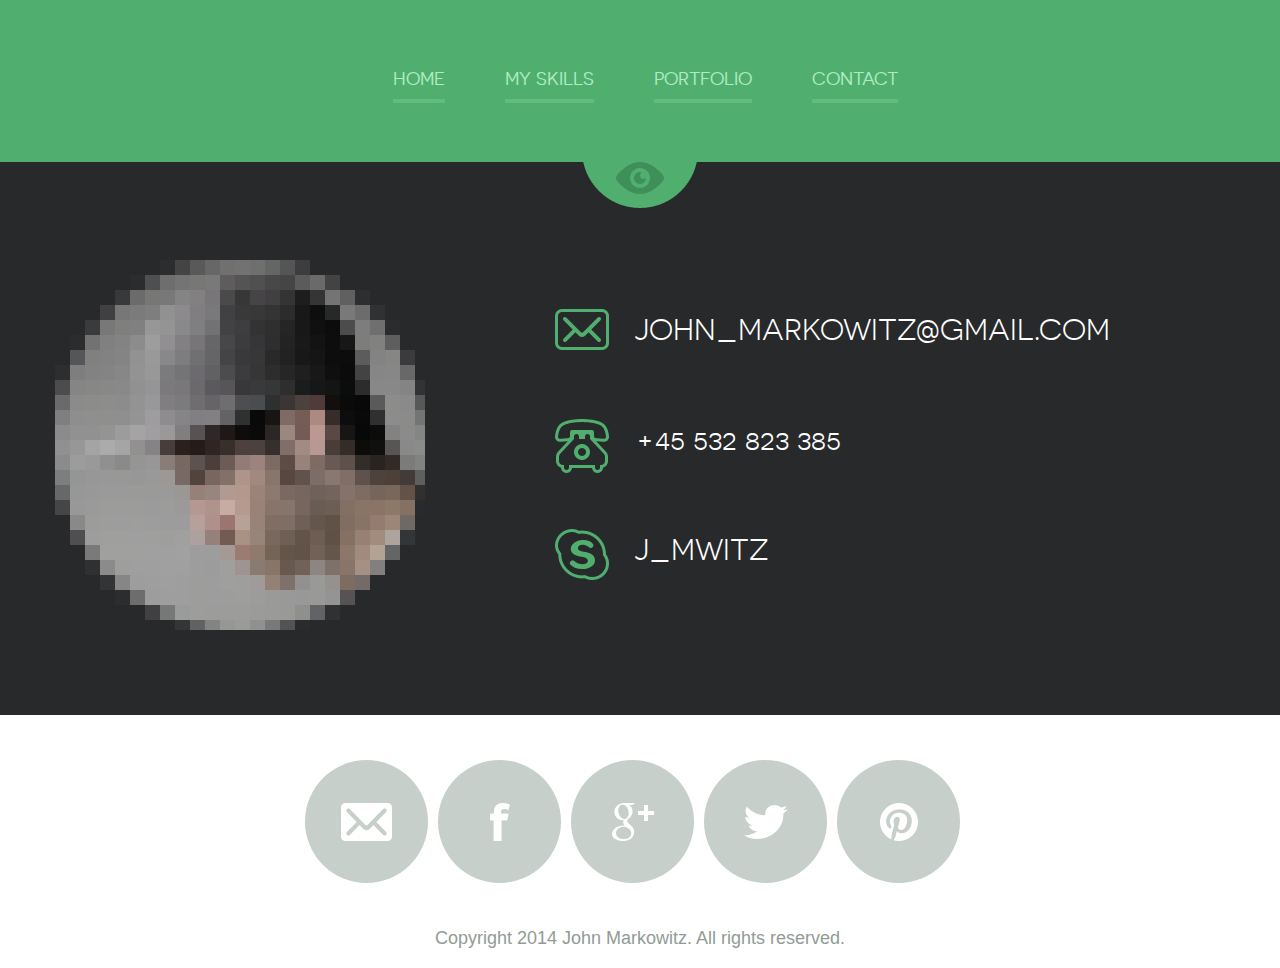
==== contact.html @ 9488f03a "Initial Commit" ====
<!DOCTYPE html>
<!--[if lte IE 8]> <html class="oldie" lang="en"> <![endif]-->
<!--[if IE 9]> <html class="ie9" lang="en"> <![endif]-->
<!--[if gt IE 9]><!--> <html lang="en"> <!--<![endif]-->
<head>
	<meta charset="utf-8">
	<meta name="viewport" content="width=device-width, initial-scale=1, maximum-scale=1, minimum-scale=1, user-scalable=no">
	<meta http-equiv="X-UA-Compatible" content="IE=edge,chrome=1">
	<meta name="format-detection" content="telephone=no">
	<title>John Markowitz</title>
	<link rel="stylesheet" href="js/fancybox/jquery.fancybox.css" type="text/css" media="screen" />
	<link rel="stylesheet" href="css/all.css" />
	<link rel="stylesheet" href="css/screen.css" />
	<!--[if lt IE 9]>
		<script src="http://html5shiv.googlecode.com/svn/trunk/html5.js"></script>
	<![endif]-->
</head>
<body>
	<div id="wrapper" class="portfolio">
		<div class="wrapper-holder">
			<header id="header">
				<a class="menu_trigger" href="#">menu</a>
					<nav id="nav">
						<ul>
							<li><a href="index.html">Home</a></li>
							<li><a href="myskills.html">My skills</a></li>
							<li><a href="Portfolio.html">Portfolio</a></li>
							<li><a class="active" href="Contact.html">Contact</a></li>
						</ul>
					</nav>
			</header>
		</div>
		<div class="wrapper-holder grey">
			<section id="main">
				<div class="images_holder"><img src="images/pic_08.png" alt=""></div>
				<div class="box_contact">
					<span class="email">john_markowitz@gmail.com</span>
					<span class="phone">+45 532 823 385</span>
					<span class="skype">J_mwitz</span>
				</div>
				<div class="clear"></div>
			</section>
		</div>
		<footer id="footer">
			<div class="footer-content">
				<ul class="social">
					<li class="email"><a href="#">Email</a></li>
					<li class="facebook"><a href="#">Facebook</a></li>
					<li class="google"><a href="#">Google+</a></li>
					<li class="twitter"><a href="#">Twitter</a></li>
					<li class="pinterest"><a href="#">Pinterest</a></li>
				</ul>
				<p class="copy">Copyright 2014 John Markowitz. All rights reserved.</p>
			</div>
		</footer>	
	</div>
	<script src="http://code.jquery.com/jquery-1.11.1.min.js"></script>
	<script src="js/isotope.pkgd.min.js"></script>
	<script src="js/cells-by-row.js"></script>
	<script type="text/javascript" src="js/fancybox/jquery.fancybox.pack.js"></script>
	<script type="text/javascript" src="js/main.js"></script>
</body>
</html>
---- css/all.css ----
@font-face {
    font-family: 'novecentosanswide';
    src: url('../fonts/novecentosanswide-normal-webfont.eot');
    src: url('../fonts/novecentosanswide-normal-webfont.eot?#iefix') format('embedded-opentype'),
         url('../fonts/novecentosanswide-normal-webfont.woff') format('woff'),
         url('../fonts/novecentosanswide-normal-webfont.ttf') format('truetype'),
         url('../fonts/novecentosanswide-normal-webfont.svg#novecento_sans_widenormal') format('svg');
    font-weight: normal;
    font-style: normal;
}
@font-face {
    font-family: 'novecentosanswide';
    src: url('../fonts/novecentosanswide-bold-webfont.eot');
    src: url('../fonts/novecentosanswide-bold-webfont.eot?#iefix') format('embedded-opentype'),
         url('../fonts/novecentosanswide-bold-webfont.woff') format('woff'),
         url('../fonts/novecentosanswide-bold-webfont.ttf') format('truetype'),
         url('../fonts/novecentosanswide-bold-webfont.svg#novecentosanswidebold') format('svg');
    font-weight: bold;
    font-style: normal;
}
@font-face {
    font-family: 'novecento_sans_widebook';
    src: url('../fonts/novecentosanswide-book-webfont.eot');
    src: url('../fonts/novecentosanswide-book-webfont.eot?#iefix') format('embedded-opentype'),
         url('../fonts/novecentosanswide-book-webfont.woff') format('woff'),
         url('../fonts/novecentosanswide-book-webfont.ttf') format('truetype'),
         url('../fonts/novecentosanswide-book-webfont.svg#novecento_sans_widebook') format('svg');
    font-weight: normal;
    font-style: normal;
}
@font-face {
    font-family: 'novecento_sans_widemedium';
    src: url('../fonts/novecentosanswide-medium-webfont.eot');
    src: url('../fonts/novecentosanswide-medium-webfont.eot?#iefix') format('embedded-opentype'),
         url('../fonts/novecentosanswide-medium-webfont.woff') format('woff'),
         url('../fonts/novecentosanswide-medium-webfont.ttf') format('truetype'),
         url('../fonts/novecentosanswide-medium-webfont.svg#novecento_sans_widemedium') format('svg');
    font-weight: normal;
    font-style: normal;
}
html, body, div, span, applet, object, iframe,
h1, h2, h3, h4, h5, h6, p, blockquote, pre,
a, abbr, acronym, address, big, cite, code,
del, dfn, em, img, ins, kbd, q, s, samp,
small, strike, sub, sup, tt, var,
b, u, i, center,
dl, dt, dd, ol, ul, li,
fieldset, form, label, legend,
table, caption, tbody, tfoot, thead, tr, th, td,
article, aside, canvas, details, figcaption, figure, 
footer, header, hgroup, menu, nav, section, summary,
time, mark, audio, video {
	margin: 0;
	padding: 0;
	border: 0;
	font-size: 100%;
	font: inherit;
	vertical-align: baseline;
}

article, aside, details, figcaption, figure, 
footer, header, hgroup, menu, nav, section {
	display: block;
}

img {
	vertical-align: middle;
}

ol, ul {
	list-style: none;
}

blockquote, q {
	quotes: none;
}

blockquote:before, blockquote:after,
q:before, q:after {
	content: '';
	content: none;
}

table {
	border-collapse: collapse;
	border-spacing: 0;
}

a[href], label[for], select, 
input[type=checkbox], input[type=radio] {
	cursor: pointer;
}

button, input[type=button], input[type=image], 
input[type=reset], input[type=submit] {
	padding: 0;
	overflow: visible;
	cursor: pointer;
}
input[type=text], input[type=email], input[type=reset], input[type=button], input[type=submit], button{
	-webkit-appearance: none;
	-webkit-border-radius: 0;
}
input[type=url], input[type=password], input[type=text], input[type=email], input[type=reset], input[type=button], input[type=submit], button, textarea{
     -webkit-appearance: none;
     -webkit-border-radius: 0;
     box-sizing: border-box;-webkit-box-sizing: border-box; -moz-box-sizing: border-box;
}

button::-moz-focus-inner, 
input[type=button]::-moz-focus-inner, 
input[type=image]::-moz-focus-inner, 
input[type=reset]::-moz-focus-inner, 
input[type=submit]::-moz-focus-inner {
	border: 0;
}


body,
html {height: 100%;}
body{
	margin:0;
	color:#a4a7ac;
	font:18px Arial, Helvetica, sans-serif;
	-webkit-text-size-adjust: none; 
}
img{border-style:none; vertical-align: top;}
a{text-decoration:none; color:#6e6e6e;}
a:hover{text-decoration:underline;}
#wrapper{
	width:100%;
	height: 100%;
	display:table;
}
.wrapper-holder {
	width:100%;
    display:table-row;
    background: #50af6f;
}
.wrapper-holder.grey{background: #28292b;}
#header {
	max-width: 1170px;
	margin: 0 auto;
	padding: 69px 0 50px;
	position:relative;
}
.menu_trigger{
	width: 31px;
	height: 31px;
	right:0;
	background: url(../images/btn_mobile_menu.png) no-repeat;
	text-indent: -9999em;
	display: none;
	top: 5px;
	position: absolute;
}
.logo {
	text-align:center;
	font-family: 'novecentosanswide';
	font-weight:bold;
	color: #fff;
	font-size: 72px;
	line-height: 74px;
	display: block;
	text-transform: uppercase;
	margin: 85px 0 23px;
}
#nav {
	position: relative;
	display: table;
	margin: 0 auto 22px;
	padding: 0 0 0 10px;
}
#nav ul {
	text-align: center;
}
#nav ul li {
	float: left;
	padding: 0 0 0 60px;
}
#nav ul li:first-child{padding: 0;}
#nav ul a {
	color: #aeecc2;
	font-size: 18px;
	line-height: 20px;
	text-transform: uppercase;
	padding: 0 0 10px;
	border-bottom: 4px solid #62bb7f;
	font-family: 'novecentosanswide';
	font-weight: normal;
}
#nav ul a:hover,#nav ul a.active{
	color: #fff;
	border-bottom: 4px solid #fff;
	text-decoration: none;
	-webkit-transition: all 0.5s ease-in-out;
-moz-transition: all 0.5s ease-in-out;
-o-transition: all 0.5s ease-in-out;
transition: all 0.5s ease-in-out;
}
h2.slogan{
	display: block;
	text-align: center;
	text-transform: uppercase;
	font-family: 'novecento_sans_widebook';
	font-size: 30px;
	line-height: 32px;
	color: #aeecc2;
	padding: 34px 0 50px 0;
	background: url(../images/slogan_bg.gif) no-repeat 50% 0;
}
/*main
 */
#main{
	max-width: 1170px;
	margin: 0 auto;
	padding: 93px 0 76px;
	position:relative;
	background: url(../images/icon_header.png) no-repeat 50% 0;
}
#main h2{
	display: block;
	text-align: center;
	text-transform: uppercase;
	font-family: 'novecento_sans_widebook';
	font-size: 30px;
	line-height: 32px;
	color: #fff;
	margin: 0 0 81px;
}
.box_timeline_holder{
	background: url(../images/bg_timeline_l.png) no-repeat 0 70px;
	position: relative;
	padding: 0 0 0 100px;
	overflow: hidden;
}
.box_timeline{
	background: url(../images/bg_timeline_r.png) no-repeat 100% 70px;
	position: relative;
	padding: 0 100px 0 0;
	overflow: hidden;
}
.box_timeline ul{
	position: relative;
	background: url(../images/bg_ul.gif) repeat-x 0 76px;
	overflow: hidden;
}
.box_timeline ul li{
	float:left;
	width: 170px;
	margin: 0 0 0 30px;
	background: url(../images/bg_ul.gif) repeat-x 0 76px;
}
.box_timeline ul li:first-child{margin: 0;}
.box_timeline ul li .date{
	background: url(../images/bg_timeline_c.png) no-repeat 50% 0;
	height: 86px;
	width: 170px;
	margin: 0 auto 12px;
	overflow: hidden;
}
.box_timeline ul li .date span{
	font-family: 'novecentosanswide';
	font-weight:bold;
	color: #fff;
	font-size: 14px;
	line-height: 16px;
	display: block;
	text-align: center;
	padding: 15px 0 0 0;
}
.box_timeline h3{
	font-family: 'novecento_sans_widemedium';
	color: #50af6f;
	font-size: 14px;
	line-height: 16px;
	display: block;
	text-align: center;
	margin: 0 0 10px;
}
.box_timeline p{
	font-family: Arial, Helvetica, sans-serif;
	color: #a4a7ac;
	font-size: 16px;
	line-height: 18px;
	display: block;
	text-align: center;
	margin: 0 0 10px;
}
/*skills*/
#main .skills_holder h2{text-align: left;margin: 0 0 40px;}
.skills_holder{
	width: 100%;
	overflow: hidden;
	margin: 0 0 40px;
}
.skills_holder .column {
	width: 470px;
	float: left;
	margin: 0 10px 0 0;
}
.skills_holder .column.column-add {
	float: right;
	margin: 0;
}
.progress{
	overflow: hidden;
	width: 100%;
	margin: 20px 0 3px 0;
}
.progress li{
	overflow: hidden;
	height: 43px;
	line-height: 43px;
	background: #46484c;
	border-radius: 5px;
	behavior: url(css/PIE.htc);
	margin: 0 0 27px;
}
.progress li span{
	background: #50af6f;
	color: #fff;
	text-transform:uppercase;
	display: block;
	font-family: 'novecentosanswide';
	font-weight: normal;
	font-size: 18px;
	padding: 0 0 0 20px;
}
.progress li span.photoshop{width: 100%;}
.progress li span.illustrator{width: 70%;}
.progress li span.indesign{width: 40%;}
.progress li span.flash{width: 80%;}
.progress li span.html{width: 75%;}
.progress li span.wordpress{width: 85%;}
.progress li span.jquery{width: 70%;}
.progress li span.seo{width: 40%;}
.plagin_list{
	width: 100%;
	overflow: hidden;
	margin: 0 0 65px;
}
.plagin_list li{
	float:left;
	margin: 0 0 0 25px;
	border-radius: 50%;
	behavior: url(css/PIE.htc);
	text-indent: -9999px;
	background: #28292b;
	width: 121px;
	height: 121px;
	position:relative;
	display: inline-block;
	border: 1px solid #46484c;
}
.plagin_list li:first-child{margin: 0;}
.plagin_list li a{
	display: block;
	vertical-align: middle;
	height: 100%;
	position: relative;
}
.plagin_list li.li_1 a{background: url(../images/icon_ps.png) no-repeat 50% 50% ;}
.plagin_list li.li_2 a{background: url(../images/icon_ai.png) no-repeat 50% 50% ;}
.plagin_list li.li_3 a{background: url(../images/icon_ld.png) no-repeat 50% 50% ;}
.plagin_list li.li_4 a{background: url(../images/icon_fl.png) no-repeat 50% 50% ;}
.plagin_list li.li_5 a{background: url(../images/icon_html.png) no-repeat 50% 50% ;}
.plagin_list li.li_6 a{background: url(../images/icon_wp.png) no-repeat 50% 50% ;}
.plagin_list li.li_7 a{background: url(../images/icon_jq.png) no-repeat 50% 50% ;}
.plagin_list li.li_8 a{background: url(../images/icon_seo.png) no-repeat 50% 50% ;}
.wrapper-holder.grey p{padding: 0 0 25px;}
.plagin_list.none{display: none;}

/*portfolio*/
.sub_nav {
	position: relative;
	display: table;
	margin: 0 auto 79px;
	padding: 0 0 0 10px;
	text-align: center;
}
.sub_nav li {
	padding: 0 0 0 45px;
	display: inline-block;
}
/* .sub_nav li:first-child{padding: 0;} */
.sub_nav a {
	color: #a4a7ac;
	font-size: 14px;
	line-height: 16px;
	text-transform: uppercase;
	padding: 0 0 10px;
	border-bottom: 4px solid #3b3c3e;
	font-family: 'novecentosanswide';
	font-weight: normal;
}
.sub_nav a:hover,.sub_nav a.active{
	color: #50af6f;
	border-bottom: 4px solid #50af6f;
	text-decoration: none;
	-webkit-transition: all 0.5s ease-in-out;
-moz-transition: all 0.5s ease-in-out;
-o-transition: all 0.5s ease-in-out;
transition: all 0.5s ease-in-out;
}
/* begin add */
.sub_nav li {
	color: #a4a7ac;
	font-size: 14px;
	line-height: 16px;
	text-transform: uppercase;
	margin: 0 22px;
	padding: 0 0 10px;
	border-bottom: 4px solid #3b3c3e;
	font-family: 'novecentosanswide';
	font-weight: normal;
}
.sub_nav li:hover,.sub_nav .active {
	color: #50af6f;
	border-bottom: 4px solid #50af6f;
	text-decoration: none;
	cursor: pointer;
	-webkit-transition: all 0.5s ease-in-out;
	-moz-transition: all 0.5s ease-in-out;
	-o-transition: all 0.5s ease-in-out;
	transition: all 0.5s ease-in-out;
}
/* end add */
.item-list {
	overflow: hidden;
	text-align:center;
	margin: 0 0 0 -24px;
}
.item-list li {
	display:inline-block;
	margin: 0 0 25px 24px;
	vertical-align: top;
	font-size: 0;
}
.item {
	text-align: center;
	width: 270px;
	margin: 0 auto;
}
.item .image {
	position: relative;
}
.item .image img {
	max-width: 100%;
	height:auto;
	border-radius: 50%;
}
.item .hover {
	display: none;
	height: 100%;
    left: 0;
    position: absolute;
    top: 0;
    width: 100%;
    background: #6abb84;
	opacity: 0.9;
	border-radius: 50%;
	behavior: url(css/PIE.htc);
}
.item .hover.active{display: block;}
.item .item-content {
	position: relative;
	display: table-cell;
	vertical-align: middle;
	height: 270px;
	z-index: 400;
	padding: 0 30px;
}
.item a{
	text-decoration: none;
}
.item .item-content h4{
	display: block;
	background: url(../images/bg_white_border.gif) no-repeat 50% 100%;
	color: #fff;
	text-transform: uppercase;
	font-family: 'novecentosanswide';
	font-weight:bold;
	font-size: 14px;
	line-height: 16px;
	padding: 0 0 20px;
	text-align: center;
	margin: 0 0 15px;
}
.item .item-content p{
	color: #fff;
	text-align: center;
	display: block;
	font-size: 15px;
	line-height: 17px;
}
/*contact*/
.clear{clear: both;}
.images_holder{
	float: left;
	margin:5px 130px 0 0;
	width: 370px;
}
.images_holder img{
	width: 100%;
	height: auto;
	display: inline;
}
.box_contact{
	overflow:hidden;
	margin: 54px 0 0 0;
}
.box_contact span{
	color: #fff;
	font-family: 'novecento_sans_widebook';
	font-size: 30px;
	line-height: 32px;
	text-transform: uppercase;
	display: block;
	margin: 0 0 55px;
	padding: 5px 0 18px 80px;
}
.box_contact span.email{background: url(../images/icon_email2.png) no-repeat;}
.box_contact span.phone{background: url(../images/icon_phone.png) no-repeat;}
.box_contact span.skype{background: url(../images/icon_skype.png) no-repeat;}
/*footer
 */
#footer {
    width:100%;
    overflow:hidden;
    display:table-footer-group;
    background:#fff;
}
.footer-content {
	max-width: 1170px;
	margin: 0 auto;
	padding: 45px 0 20px;
	color: #a5a5a5;
}
.footer-content .social{
	overflow:hidden;
	margin: 0 auto 45px;
	width: 670px;
}
.footer-content .social li{
	float:left;
	margin: 0 0 0 10px;
	border-radius: 50%;
	behavior: url(css/PIE.htc);
	text-indent: -9999px;
	background: #c6cfc9;
	width: 123px;
	height: 123px;
	position:relative;
	display: table;
}
.footer-content .social li:first-child{margin: 0;}
.footer-content .social li:hover{
	background: #50af6f;
	-webkit-transition: all 0.5s ease-in-out;
-moz-transition: all 0.5s ease-in-out;
-o-transition: all 0.5s ease-in-out;
transition: all 0.5s ease-in-out;
}
.footer-content .social li a{
	display: table-cell;	
	position: relative;
}
.footer-content .social li.email a{background: url(../images/icon_email.png) no-repeat 50% 50% ;}
.footer-content .social li.facebook a{background: url(../images/icon_fb.png) no-repeat 50% 50%;}
.footer-content .social li.google a{background: url(../images/icon_gl.png) no-repeat 50% 50% ;}
.footer-content .social li.twitter a{background: url(../images/icon_tw.png) no-repeat 50% 50% ;}
.footer-content .social li.pinterest a{background: url(../images/icon_pn.png) no-repeat 50% 50%;}
.footer-content p{
	font:18px/20px Arial, Helvetica, sans-serif;
	display: block;
	text-align: center;
	color: #929c95;
}
/* begin add	 */
.popup_portfolio{
	max-width: 1132px;
}
.popup_portfolio h3{
	padding-top:26px;
	font-family: 'novecentosanswide';
	font-weight:bold;
	color: #63666a;
	font-size: 18px;
	line-height: 18px;
	text-transform: uppercase;
}
.popup_portfolio time{
	font-family: 'novecentosanswide';
	color: #abacaf;
	font-size: 12px;
	line-height: 12px;
	text-transform: uppercase;
}
.popup_portfolio p{
	padding: 17px 0 8px;
	color: #808286;
	font-size: 16px;
	line-height: 30px;
}
.popup_portfolio img {
	width: 100%;
	height: auto;
	border-radius: 8px;
}
.fancybox-close {
	width: 46px;
	height: 46px;
	top: -23px;
	right: -20px;
	background-image: url(../images/ico_btn-close.png);
}
.fancybox-opened .fancybox-skin{
	padding: 20px !important;
	border-radius: 10px;
}
.fancybox-nav {
	display: none;
}
/* end add	 */

@media (-webkit-min-device-pixel-ratio:2) ,(min--moz-device-pixel-ratio:2),(-o-min-device-pixel-ratio:2/1),(min-device-pixel-ratio:2),(min-resolution:192dpi),(min-resolution:2dppx){
	#main {
		background-image: url(../images/icon_header@x2.png);
		background-size:114px 46px;
	}
	.menu_trigger{
		background-image: url(../images/btn_mobile_menu@x2.png);
		background-size:31px 30px;
	}
	.slogan{
		background-image: url(../images/slogan_bg@x2.gif);
		background-size:80px 4px;
	}
	.box_timeline_holder{
		background-image: url(../images/bg_timeline_l@x2.png);
		background-size:100px 16px;
	}
	.box_timeline{
		background-image: url(../images/bg_timeline_r@x2.png);
		background-size:100px 16px;
	}
	.box_timeline ul li .date{
		background-image: url(../images/bg_timeline_c@x2.png);
		background-size:50px 86px;
	}
	.footer-content .social li.email a{
		background-image: url(../images/icon_email@x2.png);
		background-size:51px 38px;
	}
	.footer-content .social li.facebook a{
		background-image: url(../images/icon_fb@x2.png);
		background-size:20px 38px;
	}
	.footer-content .social li.google a{
		background-image: url(../images/icon_gl@x2.png);
		background-size:42px 38px;
	}
	.footer-content .social li.twitter a{
		background-image: url(../images/icon_tw@x2.png);
		background-size:44px 34px;
	}
	.footer-content .social li.pinterest a{
		background-image: url(../images/icon_pn@x2.png);
		background-size:38px 38px;
	}
	.plagin_list li.li_1 a{
		background-image: url(../images/icon_ps@x2.png);
		background-size:49px 42px;
	}
	.plagin_list li.li_2 a{
		background-image: url(../images/icon_ai@x2.png);
		background-size:45px 42px;
	}
	.plagin_list li.li_3 a{
		background-image: url(../images/icon_ld@x2.png);
		background-size:40px 43px;
	}
	.plagin_list li.li_4 a{
		background-image: url(../images/icon_fl@x2.png);
		background-size:34px 42px;
	}
	.plagin_list li.li_5 a{
		background-image: url(../images/icon_html@x2.png);
		background-size:39px 55px;
	}
	.plagin_list li.li_6 a{
		background-image: url(../images/icon_wp@x2.png);
		background-size:55px 55px;
	}
	.plagin_list li.li_7 a{
		background-image: url(../images/icon_jq@x2.png);
		background-size:87px 20px;
	}
	.plagin_list li.li_8 a{
		background-image: url(../images/icon_seo@x2.png);
		background-size:60px 24px;
	}
	.box_contact span.email{
		background-image: url(../images/icon_email2@x2.png);
		background-size:54px 41px;
	}
	.box_contact span.phone{
		background-image: url(../images/icon_phone@x2.png);
		background-size:54px 54px;
	}
	.box_contact span.skype{
		background-image: url(../images/icon_skype@x2.png);
		background-size:54px 51px;
	}
/* begin add	 */
	.fancybox-close {
		background-image: url(../images/ico_btn-close@x2.png);
		background-size:46px 46px;
	}
/* end add	 */
}
---- css/screen.css ----
@media only screen and (max-width : 1210px) {
}
@media only screen and (max-width : 1190px) {
	#main {margin:0 20px;}
	.box_timeline_holder{padding: 0 0 0 60px;}
	.box_timeline{padding: 0 60px 0 0;}
	.box_timeline ul li{margin: 0 0 0 25px;}
	.skills_holder .column{width: 450px;}
	.plagin_list li{margin: 0 0 0 2%;display: inline-block;float: none;width: 10%;height: 110px;}
	.item-list{margin: 0;}
/* 	.item-list li{ width: 30%; margin-left: 0;text-align: center;} */

	#container.item-list{width: 900px; margin: 0 auto;}
}
@media only screen and (max-width : 1130px) {
	.box_timeline_holder{padding: 0 0 0 40px;}
	.box_timeline{padding: 0 40px 0 0;}
	.box_timeline ul li{margin: 0 0 0 15px;}
	.images_holder{margin: 5px 80px 0 0;}
	.box_contact span{font-size: 25px;}
}
@media only screen and (max-width : 1100px) {
	.plagin_list li{ }
}
@media only screen and (max-width : 1050px) {
	.box_timeline_holder{padding: 0 0 0 20px;}
	.box_timeline{padding: 0 20px 0 0;}
	.box_timeline ul li{margin: 0 0 0 5px;}
	.plagin_list li{ height: 90px;}
/* 	.item-list li{ width: 49%;} */
}
@media only screen and (max-width : 980px) {

	#nav {float:none; width: 100%;}
	#nav ul {
		text-align:center;
		margin:0;
	}
	#nav ul li {
		display:inline-block;
		padding: 0 15px;
		float:none;
	}
	.logo {
		margin: 0 auto 20px;
		font-size: 62px;
		line-height: 70px;
	}
	#header {
		padding: 20px 10px;
	}
	.box_timeline_holder{padding: 0 0 0 10px;}
	.box_timeline{padding: 0 10px 0 0;}
	.box_timeline ul li{margin: 0;width: 20%;}
	.skills_holder .column{
		width: 100%;
		float: none;
		display: block;
	}
	.skills_holder .column.column-add {padding: 0 !important;}
	.plagin_list.none{display: block;width: 540px;margin: 0 auto 30px;}
	.plagin_list{display: none;}
	.plagin_list.none li{height: 121px;width: 121px;}
	.box_contact span{font-size: 23px;margin: 0 0 40px;}
	.images_holder{margin: 5px 30px 0 0;width: 300px;}
	.box_contact{margin: 40px 0 0 0;}
	#main .skills_holder h2{margin: 0 0 25px;}
	h2.slogan{
		padding-bottom: 14px;
	}
	#container.item-list{width: 600px;}
	.sub_nav li{padding:10px 0;}
}
@media only screen and (max-width : 840px) {
	.box_timeline ul li{margin: 0;width: 100%;float: none;}
	#main h2{margin: 0 0 30px;}
	.images_holder {
		margin: 5px auto 20px;
		width: 300px;
		float: none;
	}
	.box_contact {
		margin: 40px auto 0;
		width: 460px;
	}
	.box_timeline_holder,.box_timeline{background: none;}
}
@media only screen and (max-width : 768px) {
	.footer-content {padding: 45px 10px 20px;}
	.menu_trigger {
		display: block;
		top: 28px;
	}
	#nav {display: none;padding: 0;margin: 0 0 25px;top: 20px;}
	#nav ul li {
		display:block;
		padding: 0;	
	}
	#nav ul a {
		display:block;
		padding: 8px;
	}
	#nav ul a:hover {
		color: #fff;
		text-decoration:none;
	}
	.footer-content .social{margin: 0 auto 30px;}
	.footer-content .social li{margin: 0 0 0 4px; width: 50px; height: 50px;}
	.footer-content .social li.email a{	background-size: 20px auto;	}
	.footer-content .social li.facebook a{	background-size: 15px auto;	}
	.footer-content .social li.google a{	background-size: 20px auto;	}
	.footer-content .social li.twitter a{	background-size: 20px auto;	}
	.footer-content .social li.pinterest a{	background-size: 20px auto;	}
	.footer-content .social{width: 269px;}
	.logo {font-size: 56px;line-height: 68px;}
	#wrapper.inner .menu_trigger,#wrapper.portfolio .menu_trigger{top: 6px;}
}
@media only screen and (max-width : 680px) {
	#container.item-list{width: 300px;}
	.item-list li{margin-left:0;}
}
@media only screen and (max-width : 640px) {
	.menu_trigger {
		top: 25px;
	}
	.plagin_list.none{width: 480px;}
	.plagin_list.none li{width: 20%;margin: 0 0 0 2%;height: 95px;}
	.skills_holder{margin: 0 0 10px;}
	.logo{
		font-size: 54px;
		line-height: 60px;
	}
}
@media only screen and (max-width : 600px) {
/* 	.sub_nav li{padding: 0 0 0 30px;} */
	.logo{
		font-size: 46px;
		line-height: 56px;
	}
/* 	.item{
		width: 180px;
	}
	.item .item-content{
		height: 180px;
	}
	.item .item-content p{
		display: none
	} */
}
@media only screen and (max-width : 550px) {
	.plagin_list.none{width: 420px;}
	.plagin_list.none li{width: 20%;margin: 0 0 0 2%;height: 84px;}
	.sub_nav li{padding: 0;text-align: center;margin: 0 0 15px; display: block;}
	.sub_nav{margin: 0 auto 40px;}
	.box_contact {
		margin: 40px auto 0;
		width: 300px;
	}
	.box_contact span.email{font-size: 14px;}
	#nav ul a:hover, #nav ul a.active,#nav ul a{border: none;}
	#wrapper.portfolio #main{padding:93px 0 0 0; }
	.logo{margin: 0 auto 20px;font-size: 40px;		line-height: 52px;}
}
@media only screen and (max-width : 480px) {
	.logo{
		font-size: 52px;
		line-height: 54px;
	}
	.slogan{
		font-size: 20px;
		line-height: 22px;
	}
	.plagin_list.none{display: none;}
	.plagin_list{display: block;}
	.plagin_list li,.plagin_list li:first-child{display: inline-block; vertical-align: top; width: 45%; height: auto; border: 0;margin: 0 2% 2% 2%;}
	.plagin_list li a,.plagin_list li:first-child a{width: 121px;height: 121px;border: 1px solid #46484c;border-radius: 50%;margin: 0 auto;}
	.plagin_list{margin: 0 0 20px;}
	#main{margin: 0 10px;}
/* 	.item-list{margin: 0;}
	.item-list li{margin: 0 0 20px;} */
	.menu_trigger{top: 20px;}
}
@media screen and (max-width:420px) {
/* 	.item{
		width: 130px;
	}
	.item .item-content{
		height: 130px;
		padding: 0 15px;
	} */
	.logo{
		font-size: 42px;
		line-height: 44px;
	}
	.slogan{
		font-size: 16px;
		line-height: 18px;
	}
	.box_contact {
		margin: 40px auto 0;
		width: 280px;
	}
	.box_contact span.email{font-size: 12px;}
	.images_holder{width: 280px;margin: 0 auto 20px;}
}
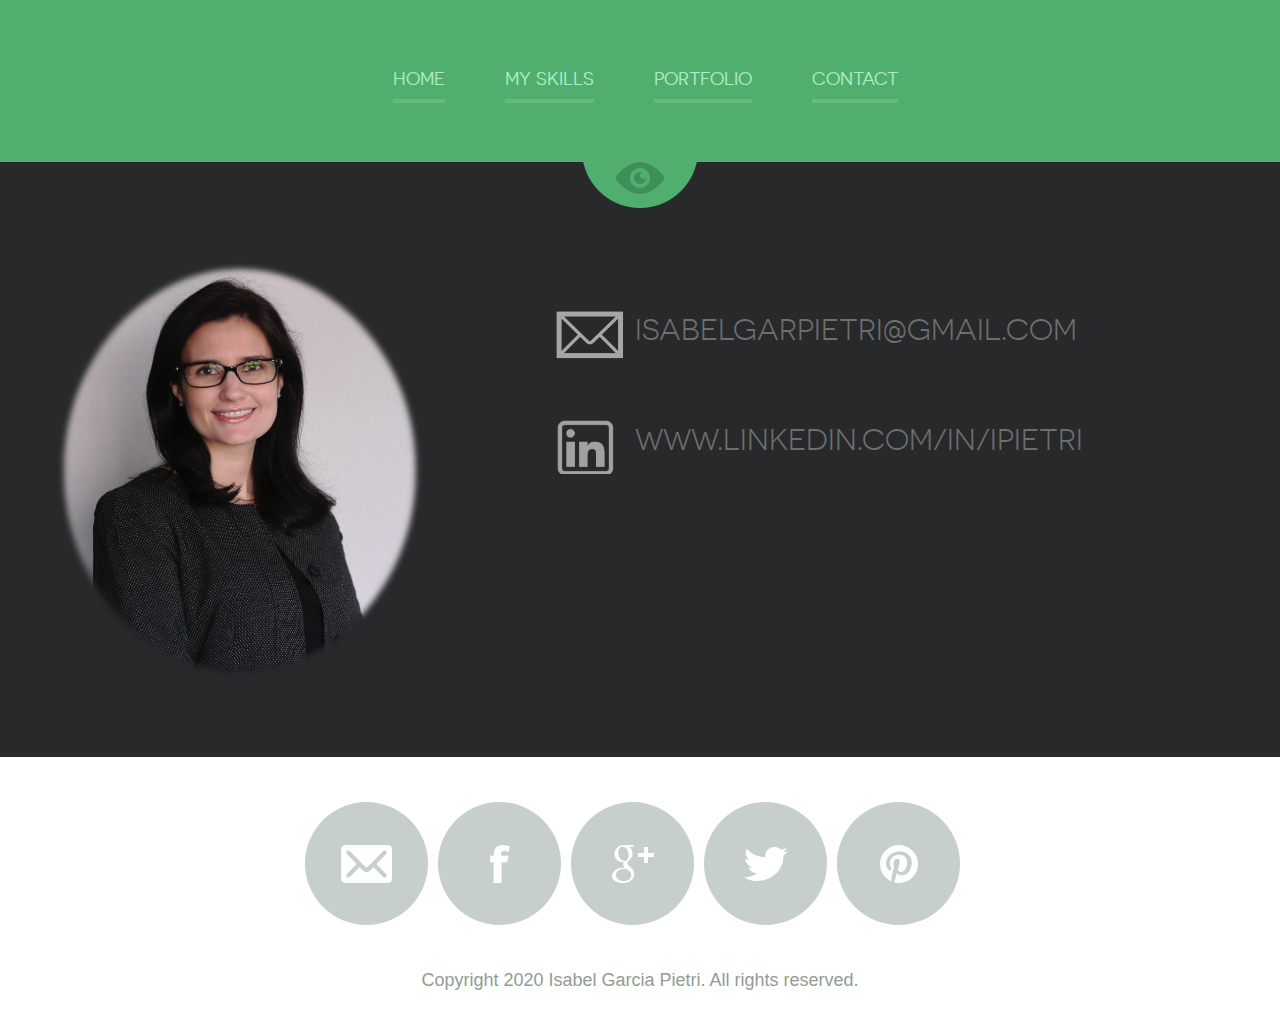
==== commit fe4cd209: "changes 17Dec2020" ====
--- a/contact.html
+++ b/contact.html
@@ -7,7 +7,7 @@
 	<meta name="viewport" content="width=device-width, initial-scale=1, maximum-scale=1, minimum-scale=1, user-scalable=no">
 	<meta http-equiv="X-UA-Compatible" content="IE=edge,chrome=1">
 	<meta name="format-detection" content="telephone=no">
-	<title>John Markowitz</title>
+	<title>Isabel Garcia Pietri</title>
 	<link rel="stylesheet" href="js/fancybox/jquery.fancybox.css" type="text/css" media="screen" />
 	<link rel="stylesheet" href="css/all.css" />
 	<link rel="stylesheet" href="css/screen.css" />
@@ -32,11 +32,10 @@
 		</div>
 		<div class="wrapper-holder grey">
 			<section id="main">
-				<div class="images_holder"><img src="images/pic_08.png" alt=""></div>
+				<div class="images_holder"><img src="images/my_pic.png" alt=""></div>
 				<div class="box_contact">
-					<span class="email">john_markowitz@gmail.com</span>
-					<span class="phone">+45 532 823 385</span>
-					<span class="skype">J_mwitz</span>
+					<span class="email"><a href= "mailto: isabelgarpietri@gmail.com" target="_blank">isabelgarpietri@gmail.com</a></span>
+					<span class="skype"><a href= "https://www.linkedin.com/in/ipietri" target="_blank">www.linkedin.com/in/ipietri </a> </span>
 				</div>
 				<div class="clear"></div>
 			</section>
@@ -50,7 +49,7 @@
 					<li class="twitter"><a href="#">Twitter</a></li>
 					<li class="pinterest"><a href="#">Pinterest</a></li>
 				</ul>
-				<p class="copy">Copyright 2014 John Markowitz. All rights reserved.</p>
+				<p class="copy">Copyright 2020 Isabel Garcia Pietri. All rights reserved.</p>
 			</div>
 		</footer>	
 	</div>
--- a/css/all.css
+++ b/css/all.css
@@ -522,7 +522,7 @@
 }
 .box_contact span.email{background: url(../images/icon_email2.png) no-repeat;}
 .box_contact span.phone{background: url(../images/icon_phone.png) no-repeat;}
-.box_contact span.skype{background: url(../images/icon_skype.png) no-repeat;}
+.box_contact span.skype{background: url(../images/icon_linkedIn.png) no-repeat;}
 /*footer
  */
 #footer {
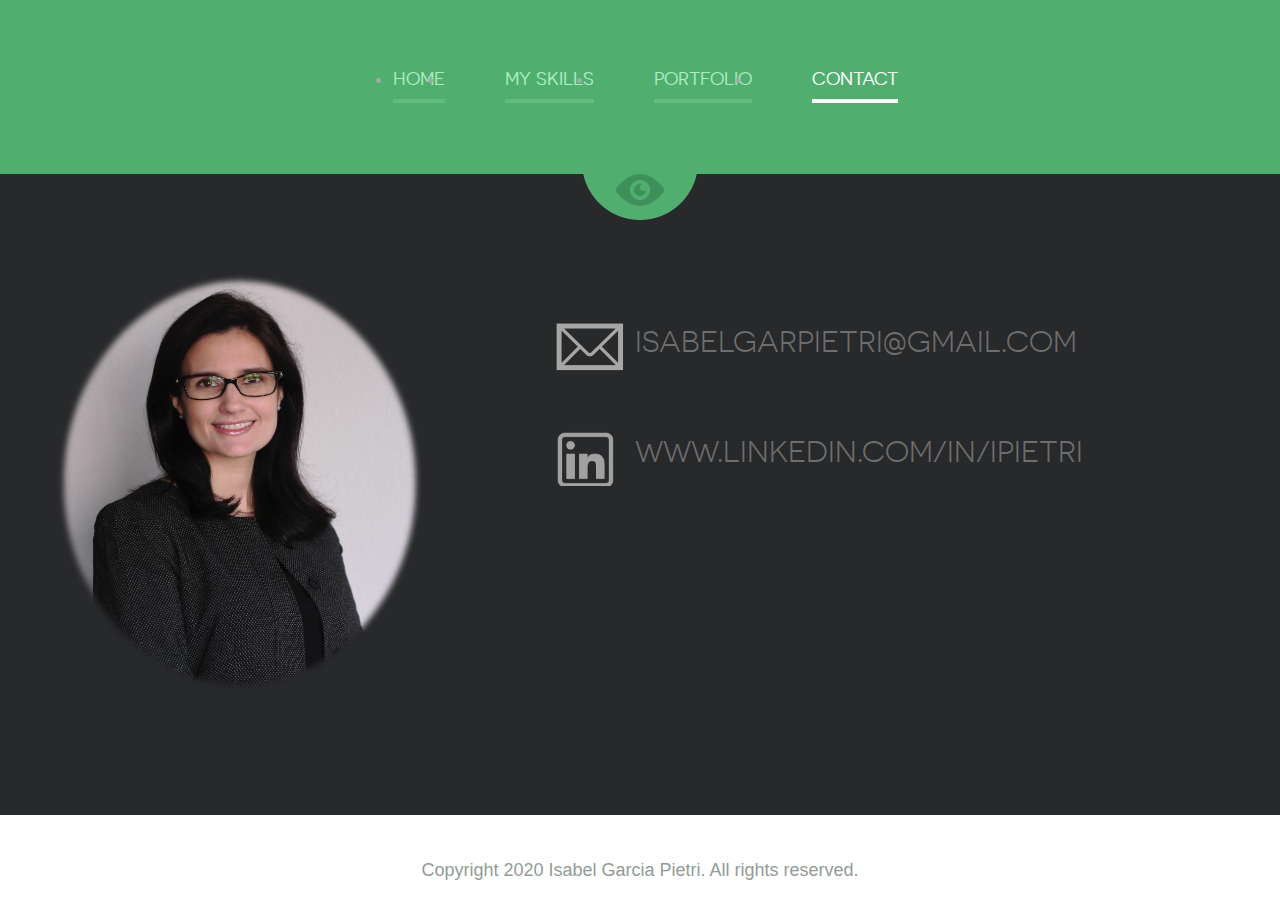
==== commit 1fdcf1cb: "some changes and markdown" ====
--- a/contact.html
+++ b/contact.html
@@ -24,8 +24,8 @@
 						<ul>
 							<li><a href="index.html">Home</a></li>
 							<li><a href="myskills.html">My skills</a></li>
-							<li><a href="Portfolio.html">Portfolio</a></li>
-							<li><a class="active" href="Contact.html">Contact</a></li>
+							<li><a href="portfolio.html">Portfolio</a></li>
+							<li><a class="active" href="contact.html">Contact</a></li>
 						</ul>
 					</nav>
 			</header>
@@ -42,13 +42,6 @@
 		</div>
 		<footer id="footer">
 			<div class="footer-content">
-				<ul class="social">
-					<li class="email"><a href="#">Email</a></li>
-					<li class="facebook"><a href="#">Facebook</a></li>
-					<li class="google"><a href="#">Google+</a></li>
-					<li class="twitter"><a href="#">Twitter</a></li>
-					<li class="pinterest"><a href="#">Pinterest</a></li>
-				</ul>
 				<p class="copy">Copyright 2020 Isabel Garcia Pietri. All rights reserved.</p>
 			</div>
 		</footer>	
--- a/css/all.css
+++ b/css/all.css
@@ -67,9 +67,9 @@
 	vertical-align: middle;
 }
 
-ol, ul {
+/* ol, ul {
 	list-style: none;
-}
+} */
 
 blockquote, q {
 	quotes: none;
@@ -304,11 +304,12 @@
 	margin: 0;
 }
 .progress{
-	overflow: hidden;
+	/* overflow: hidden;
 	width: 100%;
-	margin: 20px 0 3px 0;
-}
-.progress li{
+	margin: 20px 0 3px 0; */
+	padding-left: 20px;
+}
+/* .progress li{
 	overflow: hidden;
 	height: 43px;
 	line-height: 43px;
@@ -328,13 +329,13 @@
 	padding: 0 0 0 20px;
 }
 .progress li span.photoshop{width: 100%;}
-.progress li span.illustrator{width: 70%;}
-.progress li span.indesign{width: 40%;}
-.progress li span.flash{width: 80%;}
-.progress li span.html{width: 75%;}
-.progress li span.wordpress{width: 85%;}
-.progress li span.jquery{width: 70%;}
-.progress li span.seo{width: 40%;}
+.progress li span.illustrator{width: 100%;}
+.progress li span.indesign{width: 100%;}
+.progress li span.flash{width: 100%;}
+.progress li span.python{width: 100%;}
+.progress li span.R{width: 100%;}
+.progress li span.jquery{width: 100%;}
+.progress li span.seo{width: 100%;} */
 .plagin_list{
 	width: 100%;
 	overflow: hidden;
@@ -345,29 +346,29 @@
 	margin: 0 0 0 25px;
 	border-radius: 50%;
 	behavior: url(css/PIE.htc);
-	text-indent: -9999px;
+	/* text-indent: -9999px; */
 	background: #28292b;
 	width: 121px;
 	height: 121px;
 	position:relative;
 	display: inline-block;
 	border: 1px solid #46484c;
+	display: flex;
+	justify-content: center;
+	align-items: center;
+	position: relative;
+	text-decoration: none;
 }
 .plagin_list li:first-child{margin: 0;}
-.plagin_list li a{
-	display: block;
-	vertical-align: middle;
-	height: 100%;
-	position: relative;
-}
-.plagin_list li.li_1 a{background: url(../images/icon_ps.png) no-repeat 50% 50% ;}
+
+/* .plagin_list li.li_1 a{background: url(../images/icon_ps.png) no-repeat 50% 50% ;}
 .plagin_list li.li_2 a{background: url(../images/icon_ai.png) no-repeat 50% 50% ;}
 .plagin_list li.li_3 a{background: url(../images/icon_ld.png) no-repeat 50% 50% ;}
 .plagin_list li.li_4 a{background: url(../images/icon_fl.png) no-repeat 50% 50% ;}
 .plagin_list li.li_5 a{background: url(../images/icon_html.png) no-repeat 50% 50% ;}
 .plagin_list li.li_6 a{background: url(../images/icon_wp.png) no-repeat 50% 50% ;}
 .plagin_list li.li_7 a{background: url(../images/icon_jq.png) no-repeat 50% 50% ;}
-.plagin_list li.li_8 a{background: url(../images/icon_seo.png) no-repeat 50% 50% ;}
+.plagin_list li.li_8 a{background: url(../images/icon_seo.png) no-repeat 50% 50% ;} */
 .wrapper-holder.grey p{padding: 0 0 25px;}
 .plagin_list.none{display: none;}
 
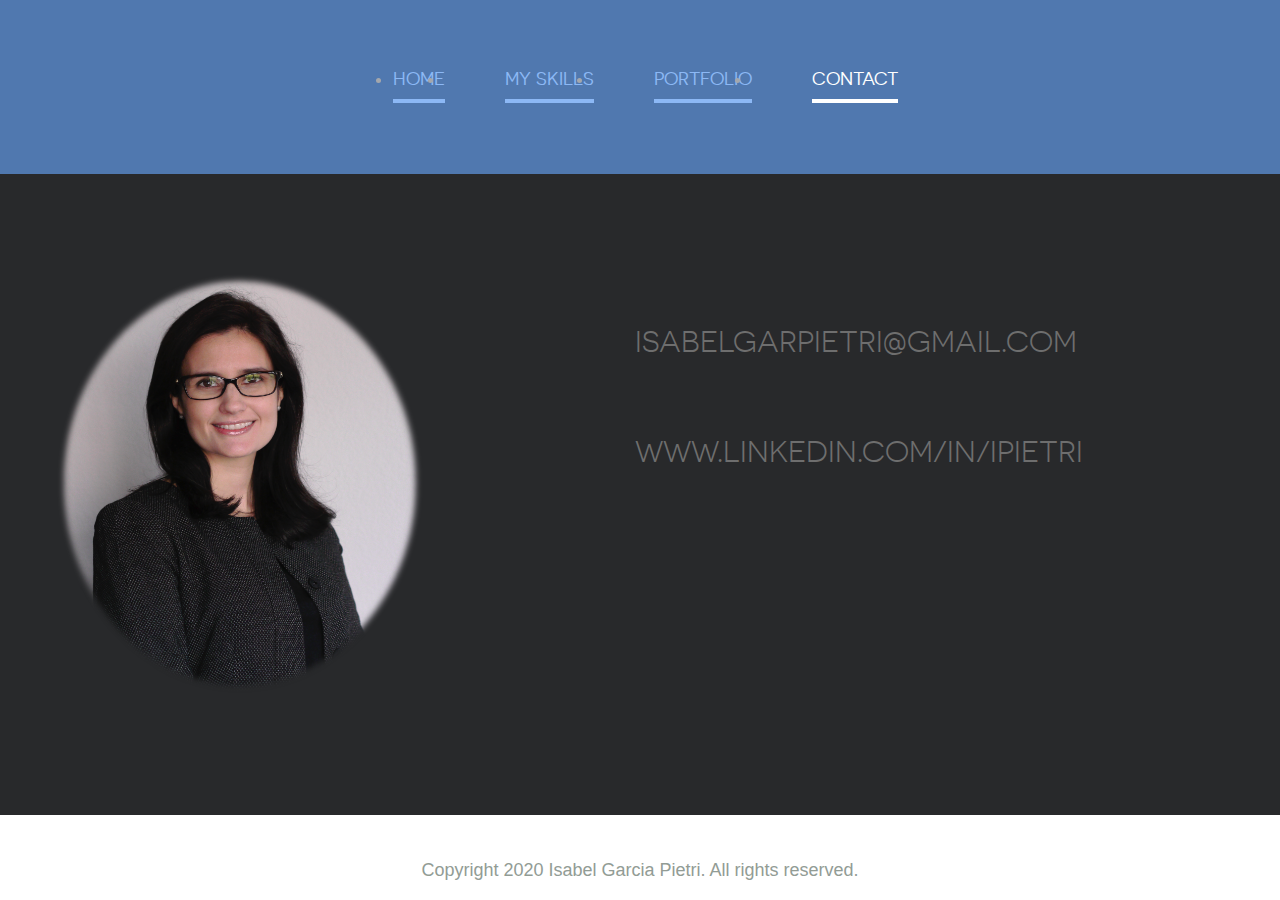
==== commit d41475bc: "portfolio update" ====
--- a/contact.html
+++ b/contact.html
@@ -11,9 +11,6 @@
 	<link rel="stylesheet" href="js/fancybox/jquery.fancybox.css" type="text/css" media="screen" />
 	<link rel="stylesheet" href="css/all.css" />
 	<link rel="stylesheet" href="css/screen.css" />
-	<!--[if lt IE 9]>
-		<script src="http://html5shiv.googlecode.com/svn/trunk/html5.js"></script>
-	<![endif]-->
 </head>
 <body>
 	<div id="wrapper" class="portfolio">
@@ -44,7 +41,7 @@
 			<div class="footer-content">
 				<p class="copy">Copyright 2020 Isabel Garcia Pietri. All rights reserved.</p>
 			</div>
-		</footer>	
+		</footer>
 	</div>
 	<script src="http://code.jquery.com/jquery-1.11.1.min.js"></script>
 	<script src="js/isotope.pkgd.min.js"></script>
@@ -52,4 +49,4 @@
 	<script type="text/javascript" src="js/fancybox/jquery.fancybox.pack.js"></script>
 	<script type="text/javascript" src="js/main.js"></script>
 </body>
-</html>+</html>
--- a/css/all.css
+++ b/css/all.css
@@ -47,7 +47,7 @@
 dl, dt, dd, ol, ul, li,
 fieldset, form, label, legend,
 table, caption, tbody, tfoot, thead, tr, th, td,
-article, aside, canvas, details, figcaption, figure, 
+article, aside, canvas, details, figcaption, figure,
 footer, header, hgroup, menu, nav, section, summary,
 time, mark, audio, video {
 	margin: 0;
@@ -58,7 +58,7 @@
 	vertical-align: baseline;
 }
 
-article, aside, details, figcaption, figure, 
+article, aside, details, figcaption, figure,
 footer, header, hgroup, menu, nav, section {
 	display: block;
 }
@@ -86,12 +86,12 @@
 	border-spacing: 0;
 }
 
-a[href], label[for], select, 
+a[href], label[for], select,
 input[type=checkbox], input[type=radio] {
 	cursor: pointer;
 }
 
-button, input[type=button], input[type=image], 
+button, input[type=button], input[type=image],
 input[type=reset], input[type=submit] {
 	padding: 0;
 	overflow: visible;
@@ -107,10 +107,10 @@
      box-sizing: border-box;-webkit-box-sizing: border-box; -moz-box-sizing: border-box;
 }
 
-button::-moz-focus-inner, 
-input[type=button]::-moz-focus-inner, 
-input[type=image]::-moz-focus-inner, 
-input[type=reset]::-moz-focus-inner, 
+button::-moz-focus-inner,
+input[type=button]::-moz-focus-inner,
+input[type=image]::-moz-focus-inner,
+input[type=reset]::-moz-focus-inner,
 input[type=submit]::-moz-focus-inner {
 	border: 0;
 }
@@ -122,7 +122,7 @@
 	margin:0;
 	color:#a4a7ac;
 	font:18px Arial, Helvetica, sans-serif;
-	-webkit-text-size-adjust: none; 
+	-webkit-text-size-adjust: none;
 }
 img{border-style:none; vertical-align: top;}
 a{text-decoration:none; color:#6e6e6e;}
@@ -135,7 +135,7 @@
 .wrapper-holder {
 	width:100%;
     display:table-row;
-    background: #50af6f;
+    background: #5078af;
 }
 .wrapper-holder.grey{background: #28292b;}
 #header {
@@ -180,12 +180,12 @@
 }
 #nav ul li:first-child{padding: 0;}
 #nav ul a {
-	color: #aeecc2;
+	color: #8cb8f5;
 	font-size: 18px;
 	line-height: 20px;
 	text-transform: uppercase;
 	padding: 0 0 10px;
-	border-bottom: 4px solid #62bb7f;
+	border-bottom: 4px solid #8cb8f5;
 	font-family: 'novecentosanswide';
 	font-weight: normal;
 }
@@ -205,9 +205,9 @@
 	font-family: 'novecento_sans_widebook';
 	font-size: 30px;
 	line-height: 32px;
-	color: #aeecc2;
+	color: #8cb8f5;
 	padding: 34px 0 50px 0;
-	background: url(../images/slogan_bg.gif) no-repeat 50% 0;
+	background: url(../images/slogan_bg.png) no-repeat 50% 0;
 }
 /*main
  */
@@ -271,7 +271,7 @@
 }
 .box_timeline h3{
 	font-family: 'novecento_sans_widemedium';
-	color: #50af6f;
+	color: #5078af;
 	font-size: 14px;
 	line-height: 16px;
 	display: block;
@@ -309,33 +309,6 @@
 	margin: 20px 0 3px 0; */
 	padding-left: 20px;
 }
-/* .progress li{
-	overflow: hidden;
-	height: 43px;
-	line-height: 43px;
-	background: #46484c;
-	border-radius: 5px;
-	behavior: url(css/PIE.htc);
-	margin: 0 0 27px;
-}
-.progress li span{
-	background: #50af6f;
-	color: #fff;
-	text-transform:uppercase;
-	display: block;
-	font-family: 'novecentosanswide';
-	font-weight: normal;
-	font-size: 18px;
-	padding: 0 0 0 20px;
-}
-.progress li span.photoshop{width: 100%;}
-.progress li span.illustrator{width: 100%;}
-.progress li span.indesign{width: 100%;}
-.progress li span.flash{width: 100%;}
-.progress li span.python{width: 100%;}
-.progress li span.R{width: 100%;}
-.progress li span.jquery{width: 100%;}
-.progress li span.seo{width: 100%;} */
 .plagin_list{
 	width: 100%;
 	overflow: hidden;
@@ -361,14 +334,6 @@
 }
 .plagin_list li:first-child{margin: 0;}
 
-/* .plagin_list li.li_1 a{background: url(../images/icon_ps.png) no-repeat 50% 50% ;}
-.plagin_list li.li_2 a{background: url(../images/icon_ai.png) no-repeat 50% 50% ;}
-.plagin_list li.li_3 a{background: url(../images/icon_ld.png) no-repeat 50% 50% ;}
-.plagin_list li.li_4 a{background: url(../images/icon_fl.png) no-repeat 50% 50% ;}
-.plagin_list li.li_5 a{background: url(../images/icon_html.png) no-repeat 50% 50% ;}
-.plagin_list li.li_6 a{background: url(../images/icon_wp.png) no-repeat 50% 50% ;}
-.plagin_list li.li_7 a{background: url(../images/icon_jq.png) no-repeat 50% 50% ;}
-.plagin_list li.li_8 a{background: url(../images/icon_seo.png) no-repeat 50% 50% ;} */
 .wrapper-holder.grey p{padding: 0 0 25px;}
 .plagin_list.none{display: none;}
 
@@ -396,8 +361,8 @@
 	font-weight: normal;
 }
 .sub_nav a:hover,.sub_nav a.active{
-	color: #50af6f;
-	border-bottom: 4px solid #50af6f;
+	color: #5078af;
+	border-bottom: 4px solid #5078af;
 	text-decoration: none;
 	-webkit-transition: all 0.5s ease-in-out;
 -moz-transition: all 0.5s ease-in-out;
@@ -417,8 +382,8 @@
 	font-weight: normal;
 }
 .sub_nav li:hover,.sub_nav .active {
-	color: #50af6f;
-	border-bottom: 4px solid #50af6f;
+	color: #5078af;
+	border-bottom: 4px solid #5078af;
 	text-decoration: none;
 	cursor: pointer;
 	-webkit-transition: all 0.5s ease-in-out;
@@ -458,8 +423,8 @@
     position: absolute;
     top: 0;
     width: 100%;
-    background: #6abb84;
-	opacity: 0.9;
+    background: #8cb8f5;
+	opacity: 0.95;
 	border-radius: 50%;
 	behavior: url(css/PIE.htc);
 }
@@ -523,7 +488,7 @@
 }
 .box_contact span.email{background: url(../images/icon_email2.png) no-repeat;}
 .box_contact span.phone{background: url(../images/icon_phone.png) no-repeat;}
-.box_contact span.skype{background: url(../images/icon_linkedIn.png) no-repeat;}
+.box_contact span.skype{background: url(../images/icon_linkedin.png) no-repeat;}
 /*footer
  */
 #footer {
@@ -557,14 +522,14 @@
 }
 .footer-content .social li:first-child{margin: 0;}
 .footer-content .social li:hover{
-	background: #50af6f;
+	background: #5078af;
 	-webkit-transition: all 0.5s ease-in-out;
 -moz-transition: all 0.5s ease-in-out;
 -o-transition: all 0.5s ease-in-out;
 transition: all 0.5s ease-in-out;
 }
 .footer-content .social li a{
-	display: table-cell;	
+	display: table-cell;
 	position: relative;
 }
 .footer-content .social li.email a{background: url(../images/icon_email.png) no-repeat 50% 50% ;}
@@ -635,7 +600,7 @@
 		background-size:31px 30px;
 	}
 	.slogan{
-		background-image: url(../images/slogan_bg@x2.gif);
+		background-image: url(../images/slogan_bg@x2.png);
 		background-size:80px 4px;
 	}
 	.box_timeline_holder{
@@ -711,7 +676,7 @@
 		background-size:54px 54px;
 	}
 	.box_contact span.skype{
-		background-image: url(../images/icon_skype@x2.png);
+		background-image: url(../images/icon_linkedin.png);
 		background-size:54px 51px;
 	}
 /* begin add	 */
@@ -720,4 +685,4 @@
 		background-size:46px 46px;
 	}
 /* end add	 */
-}+}
